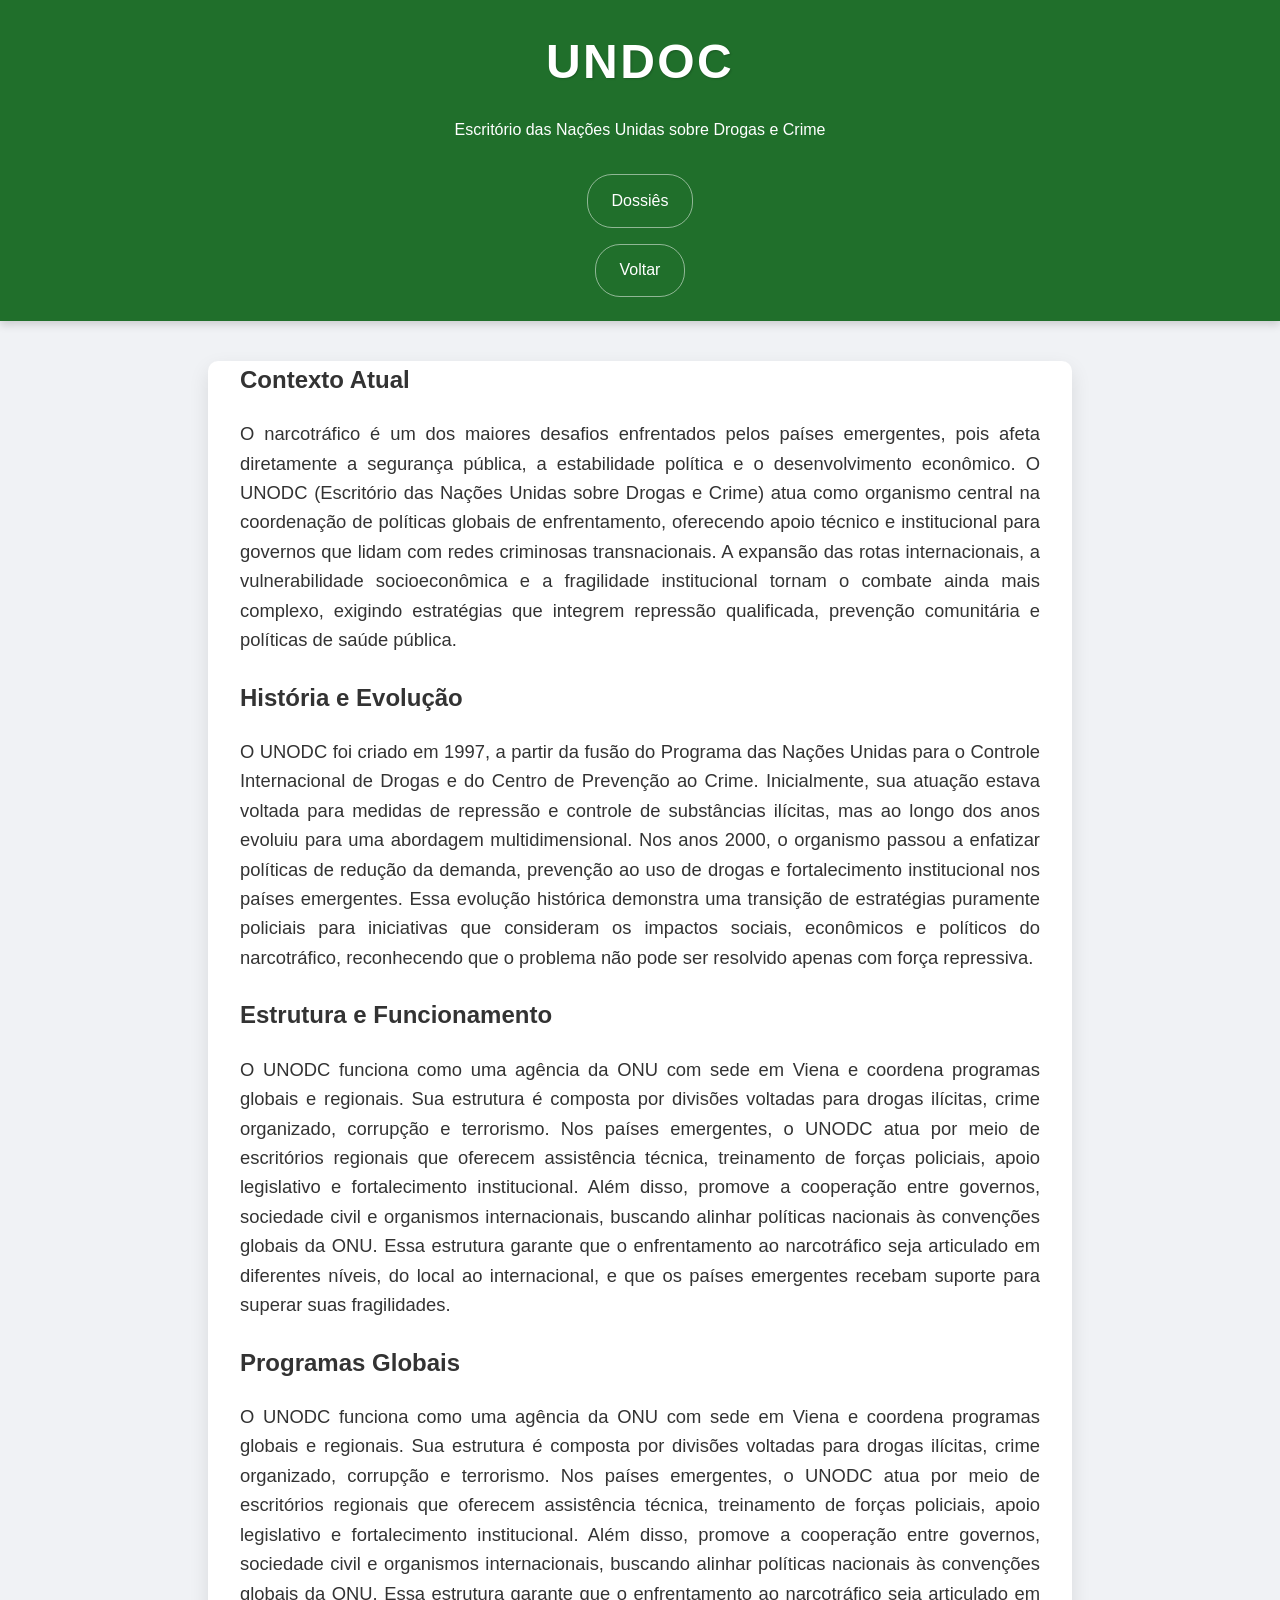
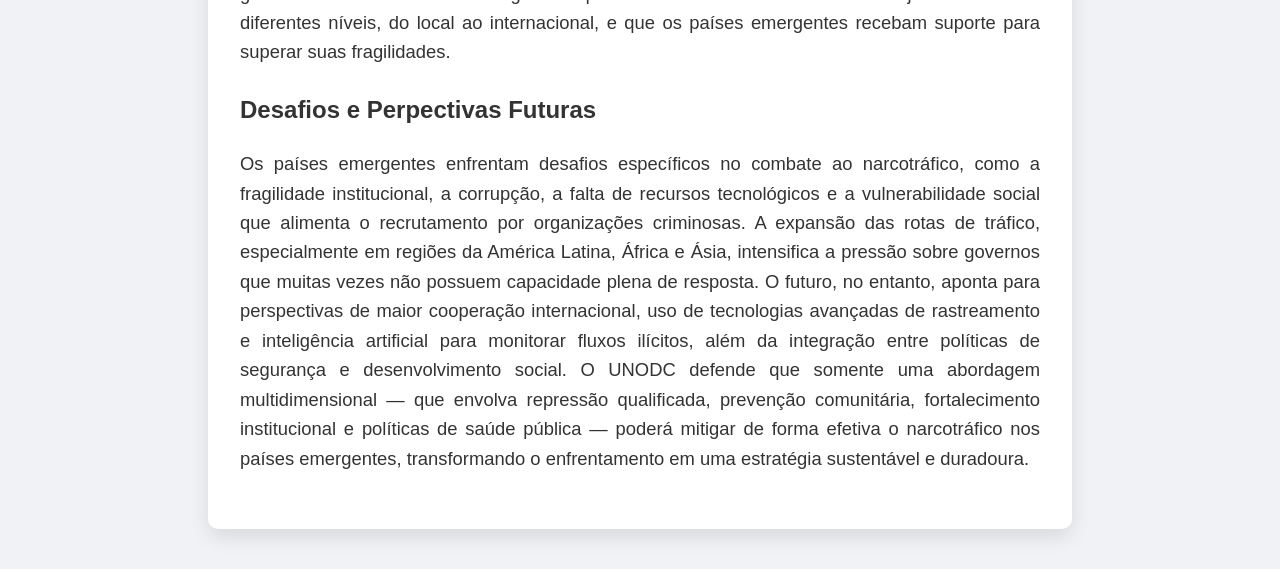
==== modelo-trabalho-iac/UNDOC.html @ 4c0ac144 "Add files via upload Rafael Campos e Rafaela Pereira" ====
<!DOCTYPE html>
<html lang="en">

<head>
    <meta charset="UTF-8">
    <meta name="viewport" content="width=device-width, initial-scale=1.0">
    <link rel="stylesheet" href="estilo.css">
    <title>História ....</title>
</head>

<body>
<header>
        <!-- Exemplo de título principal -->
        <h1>UNDOC</h1>
        <p>Escritório das Nações Unidas sobre Drogas e Crime</p>
        <nav>
        <nav>
            <a href="https://www.youtube.com/">Dossiês</a>
        </nav>
            <a href="comites.html">Voltar</a>
        </nav>
</header>
     <main>
        
        <h2>Contexto Atual</h2>
        
        
        <p>O narcotráfico é um dos maiores desafios enfrentados pelos países emergentes, pois afeta diretamente a segurança pública, a estabilidade política e o desenvolvimento econômico. O UNODC (Escritório das Nações Unidas sobre Drogas e Crime) atua como organismo central na coordenação de políticas globais de enfrentamento, oferecendo apoio técnico e institucional para governos que lidam com redes criminosas transnacionais. A expansão das rotas internacionais, a vulnerabilidade socioeconômica e a fragilidade institucional tornam o combate ainda mais complexo, exigindo estratégias que integrem repressão qualificada, prevenção comunitária e políticas de saúde pública.  </p>



        <h2>História e Evolução</h2>

     <p>O UNODC foi criado em 1997, a partir da fusão do Programa das Nações Unidas para o Controle Internacional de Drogas e do Centro de Prevenção ao Crime. Inicialmente, sua atuação estava voltada para medidas de repressão e controle de substâncias ilícitas, mas ao longo dos anos evoluiu para uma abordagem multidimensional. Nos anos 2000, o organismo passou a enfatizar políticas de redução da demanda, prevenção ao uso de drogas e fortalecimento institucional nos países emergentes. Essa evolução histórica demonstra uma transição de estratégias puramente policiais para iniciativas que consideram os impactos sociais, econômicos e políticos do narcotráfico, reconhecendo que o problema não pode ser resolvido apenas com força repressiva.  
</p>
      <h2>Estrutura e Funcionamento</h2>
        
      <p>O UNODC funciona como uma agência da ONU com sede em Viena e coordena programas globais e regionais. Sua estrutura é composta por divisões voltadas para drogas ilícitas, crime organizado, corrupção e terrorismo. Nos países emergentes, o UNODC atua por meio de escritórios regionais que oferecem assistência técnica, treinamento de forças policiais, apoio legislativo e fortalecimento institucional. Além disso, promove a cooperação entre governos, sociedade civil e organismos internacionais, buscando alinhar políticas nacionais às convenções globais da ONU. Essa estrutura garante que o enfrentamento ao narcotráfico seja articulado em diferentes níveis, do local ao internacional, e que os países emergentes recebam suporte para superar suas fragilidades.  </p>
      <h2>Programas Globais</h2>
      
      <p>O UNODC funciona como uma agência da ONU com sede em Viena e coordena programas globais e regionais. Sua estrutura é composta por divisões voltadas para drogas ilícitas, crime organizado, corrupção e terrorismo. Nos países emergentes, o UNODC atua por meio de escritórios regionais que oferecem assistência técnica, treinamento de forças policiais, apoio legislativo e fortalecimento institucional. Além disso, promove a cooperação entre governos, sociedade civil e organismos internacionais, buscando alinhar políticas nacionais às convenções globais da ONU. Essa estrutura garante que o enfrentamento ao narcotráfico seja articulado em diferentes níveis, do local ao internacional, e que os países emergentes recebam suporte para superar suas fragilidades.  
</p>
      
      <h2>Desafios e Perpectivas Futuras</h2>
      
        <p>Os países emergentes enfrentam desafios específicos no combate ao narcotráfico, como a fragilidade institucional, a corrupção, a falta de recursos tecnológicos e a vulnerabilidade social que alimenta o recrutamento por organizações criminosas. A expansão das rotas de tráfico, especialmente em regiões da América Latina, África e Ásia, intensifica a pressão sobre governos que muitas vezes não possuem capacidade plena de resposta. O futuro, no entanto, aponta para perspectivas de maior cooperação internacional, uso de tecnologias avançadas de rastreamento e inteligência artificial para monitorar fluxos ilícitos, além da integração entre políticas de segurança e desenvolvimento social. O UNODC defende que somente uma abordagem multidimensional — que envolva repressão qualificada, prevenção comunitária, fortalecimento institucional e políticas de saúde pública — poderá mitigar de forma efetiva o narcotráfico nos países emergentes, transformando o enfrentamento em uma estratégia sustentável e duradoura.  
</p>

    

    </main>
</body>

</html>
---- modelo-trabalho-iac/estilo.css ----
body {
    font-family: 'Segoe UI', Tahoma, Geneva, Verdana, sans-serif;
    margin: 0;
    padding: 0;
    background-color: #f0f2f5;
    /* Um cinza claro e suave */
    color: #333;
    line-height: 1.6;
    text-rendering: optimizeLegibility;
    /* Melhora a renderização do texto */
}

/* --- Cabeçalho --- */
header {
    background-color: #206f2b;
    /* Um verde floresta para um toque natural */
    color: #ffffff;
    padding: 1.5rem 0;
    text-align: center;
    box-shadow: 0 4px 8px rgba(0, 0, 0, 0.15);
    /* Sombra mais pronunciada */
}

header h1 {
    margin: 0;
    font-size: 3rem;
    /* Título maior e impactante */
    letter-spacing: 0.05em;
    /* Pequeno espaçamento entre letras */
    text-shadow: 1px 1px 2px rgba(0, 0, 0, 0.2);
    /* Sombra no texto do título */
}

nav a {
    color: #ffffff;
    text-decoration: none;
    padding: 0.8rem 1.5rem;
    margin-top: 1rem;
    /* Espaço entre o título e o link */
    display: inline-block;
    /* Para que o padding funcione corretamente */
    border: 1px solid rgba(255, 255, 255, 0.5);
    /* Borda sutil */
    border-radius: 25px;
    /* Cantos arredondados para um visual moderno */
    transition: background-color 0.3s ease, transform 0.2s ease;
}

nav a:hover {
    background-color: #6a9b6a;
    /* Um verde mais claro ao passar o mouse */
    transform: translateY(-2px);
    /* Efeito de "levantar" */
    box-shadow: 0 2px 5px rgba(0, 0, 0, 0.2);
}

/* --- Conteúdo Principal --- */
main {
    max-width: 800px;
    /* Largura um pouco menor para melhor leitura */
    margin: 2.5rem auto;
    /* Mais espaço no topo e base */
    padding: 0 2rem;
    background-color: #ffffff;
    border-radius: 10px;
    /* Cantos mais arredondados */
    box-shadow: 0 8px 20px rgba(0, 0, 0, 0.1);
    /* Sombra mais suave e distribuída */
    padding-bottom: 2rem;
    /* Espaço interno na parte inferior */
}

main p {
    font-size: 1.15rem;
    /* Texto do parágrafo um pouco maior */
    margin-bottom: 1.5rem;
    text-align: justify;
    /* Justifica o texto para um visual mais limpo */
}

main img {
    max-width: 100%;
    /* Garante que a imagem não transborde */
    height: auto;
    display: block;
    /* Remove o espaço extra abaixo da imagem */
    margin: 2rem auto;
    /* Centraliza a imagem e adiciona espaço */
    border-radius: 8px;
    /* Cantos arredondados na imagem */
    box-shadow: 0 4px 10px rgba(0, 0, 0, 0.1);
    /* Sombra sutil na imagem */
}

ul {
    list-style: disc inside;
    /* Bolinhas dentro do item da lista */
    padding-left: 0;
    /* Remove padding padrão da lista */
    margin-top: 2rem;
}

li {
    font-size: 1.1rem;
    margin-bottom: 0.8rem;
    padding-left: 1rem;
    /* Espaço para a bolinha */
    position: relative;
    /* Para posicionar a bolinha */
}

/* --- Responsividade --- */
@media (max-width: 768px) {
    header h1 {
        font-size: 2.2rem;
    }

    main {
        margin: 1.5rem auto;
        padding: 0 1.5rem;
    }

    main p {
        font-size: 1rem;
    }

    li {
        font-size: 1rem;
    }
}

@media (max-width: 480px) {
    header h1 {
        font-size: 1.8rem;
    }

    nav a {
        padding: 0.6rme 1rme}
    
    }
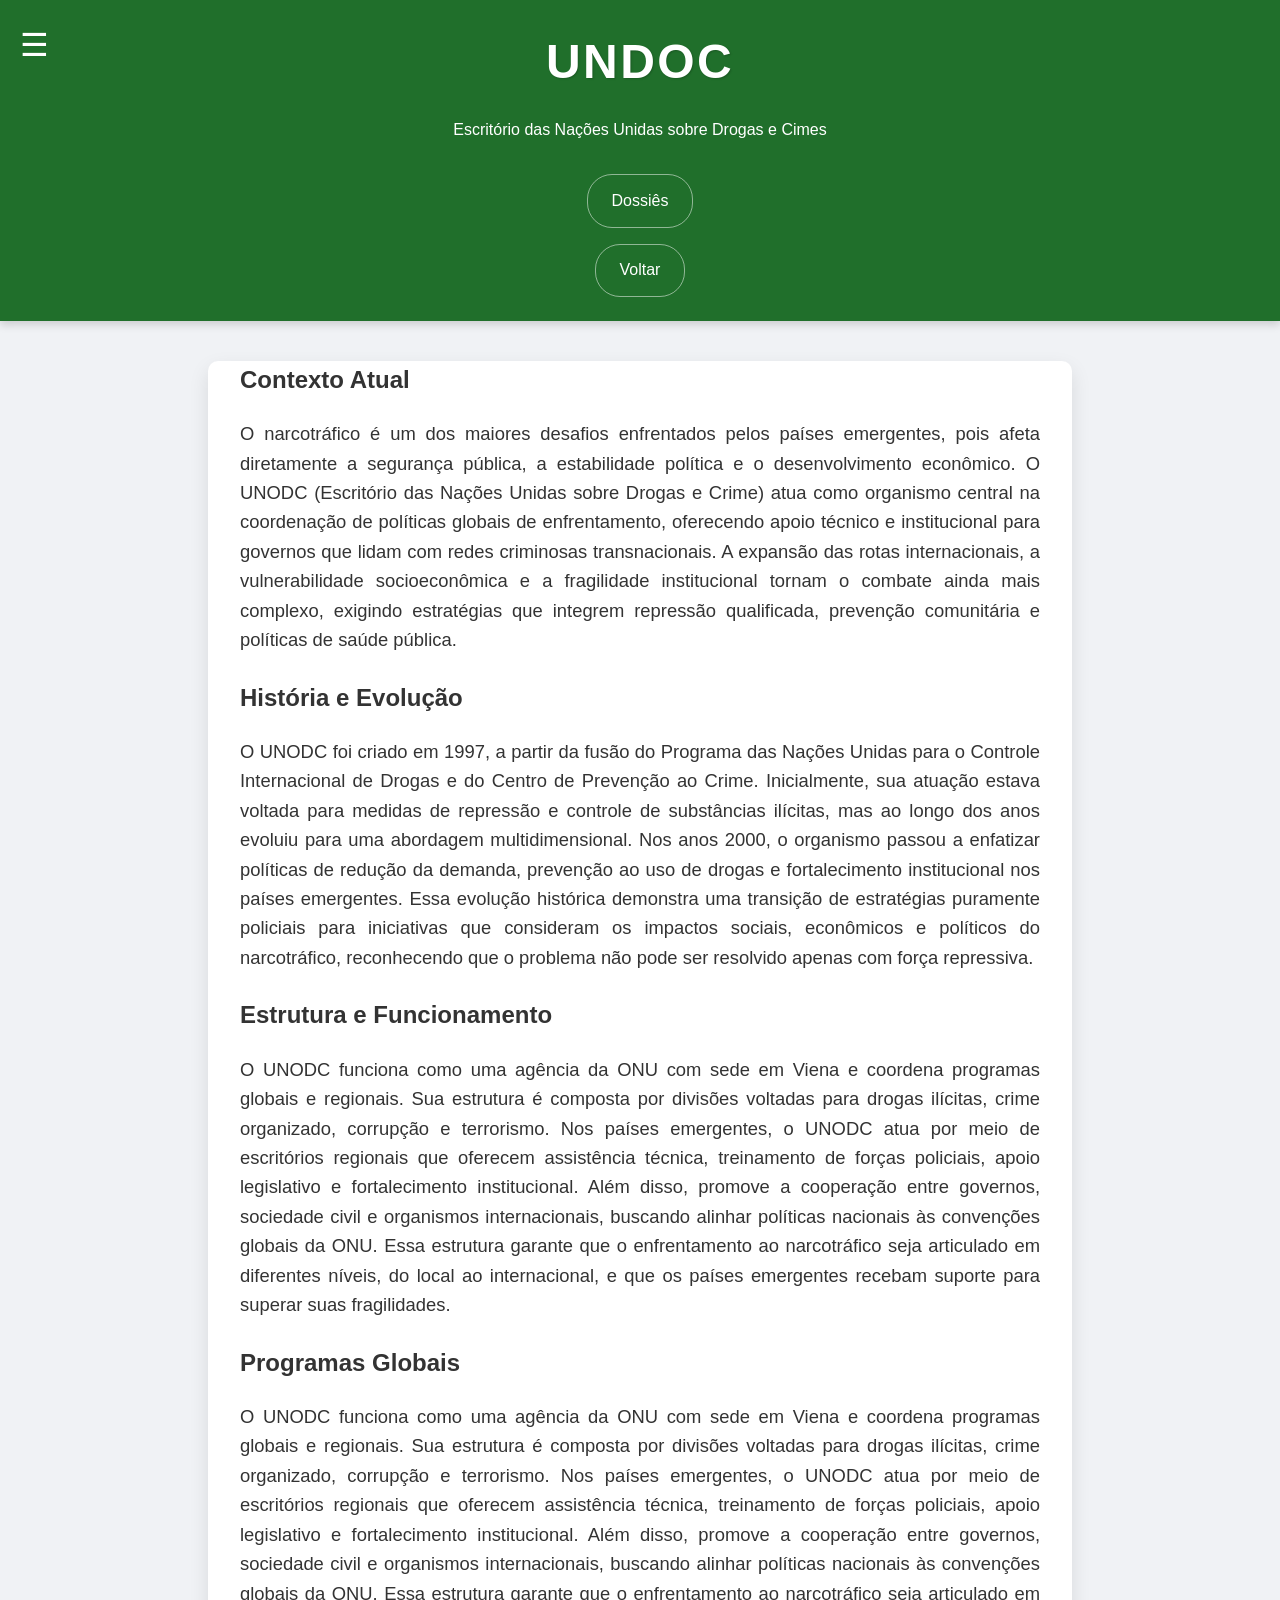
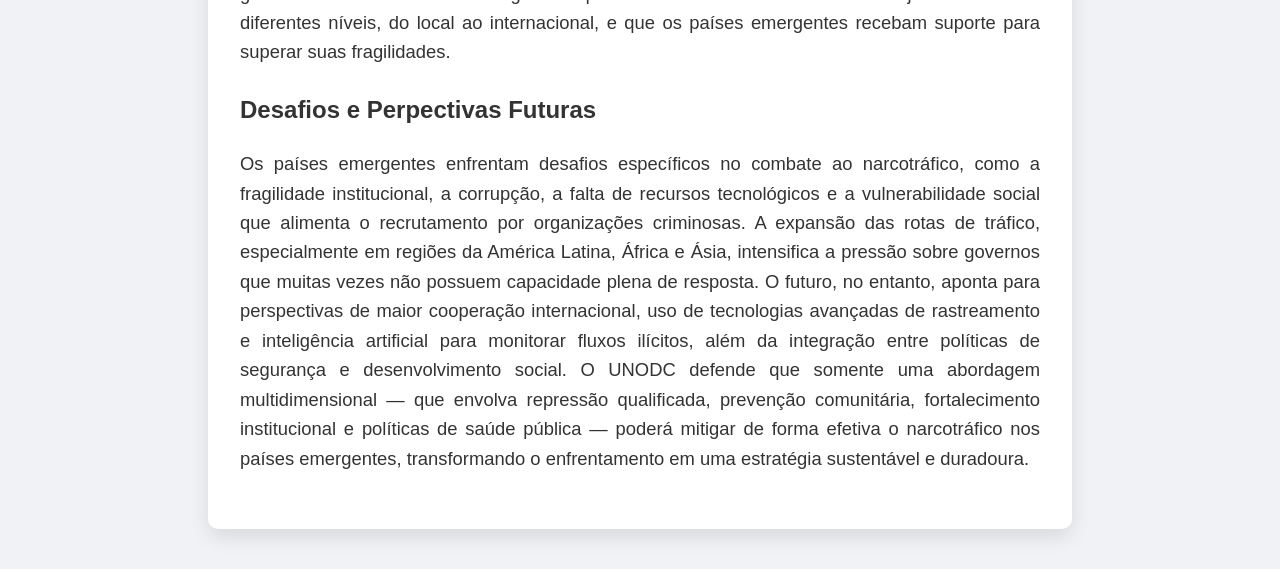
==== commit 8e7453ac: "Add files via upload" ====
--- a/modelo-trabalho-iac/UNDOC.html
+++ b/modelo-trabalho-iac/UNDOC.html
@@ -8,11 +8,13 @@
     <title>História ....</title>
 </head>
 
+<link rel="stylesheet" href="estilo.css">
+
 <body>
 <header>
         <!-- Exemplo de título principal -->
         <h1>UNDOC</h1>
-        <p>Escritório das Nações Unidas sobre Drogas e Crime</p>
+        <p>Escritório das Nações Unidas sobre Drogas e Cimes</p>
         <nav>
         <nav>
             <a href="https://www.youtube.com/">Dossiês</a>
@@ -20,6 +22,86 @@
             <a href="comites.html">Voltar</a>
         </nav>
 </header>
+
+      <!-- Botão de menu (hambúrguer) -->
+<div class="menu-toggle">&#9776;</div>
+
+<!-- Menu lateral -->
+<nav class="menu">
+  <a href="inicio.html">Inicio</a>
+  <a href="inscrições.html">Inscrições</a>
+  <a href="comites.html">Comitês</a>
+  <a href="fao.html">FAO</a>
+  <a href="FIFA.html">FIFA</a>
+  <a href="CSNU.html">UNSC</a>
+  <a href="UNDOC.html">UNODOC</a>
+</nav>
+
+<!-- Script -->
+<script>
+  const toggle = document.querySelector('.menu-toggle');
+  const menu = document.querySelector('.menu');
+
+  // abre o menu e esconde o botão
+  toggle.addEventListener('click', () => {
+    menu.classList.add('open');
+    toggle.style.display = 'none';
+  });
+
+  // fecha o menu ao clicar nele e mostra o botão novamente
+  menu.addEventListener('click', () => {
+    menu.classList.remove('open');
+    toggle.style.display = 'block';
+  });
+</script>
+
+<!-- CSS -->
+<style>
+  /* Botão de menu (hambúrguer) */
+  .menu-toggle {
+    position: absolute;
+    top: 20px;
+    left: 20px;
+    font-size: 2em;
+    color: white;
+    cursor: pointer;
+    z-index: 1001;
+  }
+
+  /* Menu lateral */
+  nav.menu {
+    position: fixed;
+    top: 0;
+    left: -350px;
+    width: 300px;
+    height: 100%;
+    background: rgba(255,255,255,0.8);
+    box-shadow: 2px 0 5px rgba(0,0,0,0.3);
+    padding: 20px;
+    transition: left 0.3s ease;
+    z-index: 1000;
+    border-radius: 0 20px 20px 0;
+  }
+
+  nav.menu.open {
+    left: 0;
+  }
+
+  nav.menu a {
+    display: block;
+    color: black;
+    text-decoration: none;
+    padding: 12px 0;
+    font-size: 1.2em;
+  }
+
+  nav.menu a:hover {
+    background: #f0f0f0;
+    border-radius: 8px;
+  }
+ </style>
+
+
      <main>
         
         <h2>Contexto Atual</h2>
